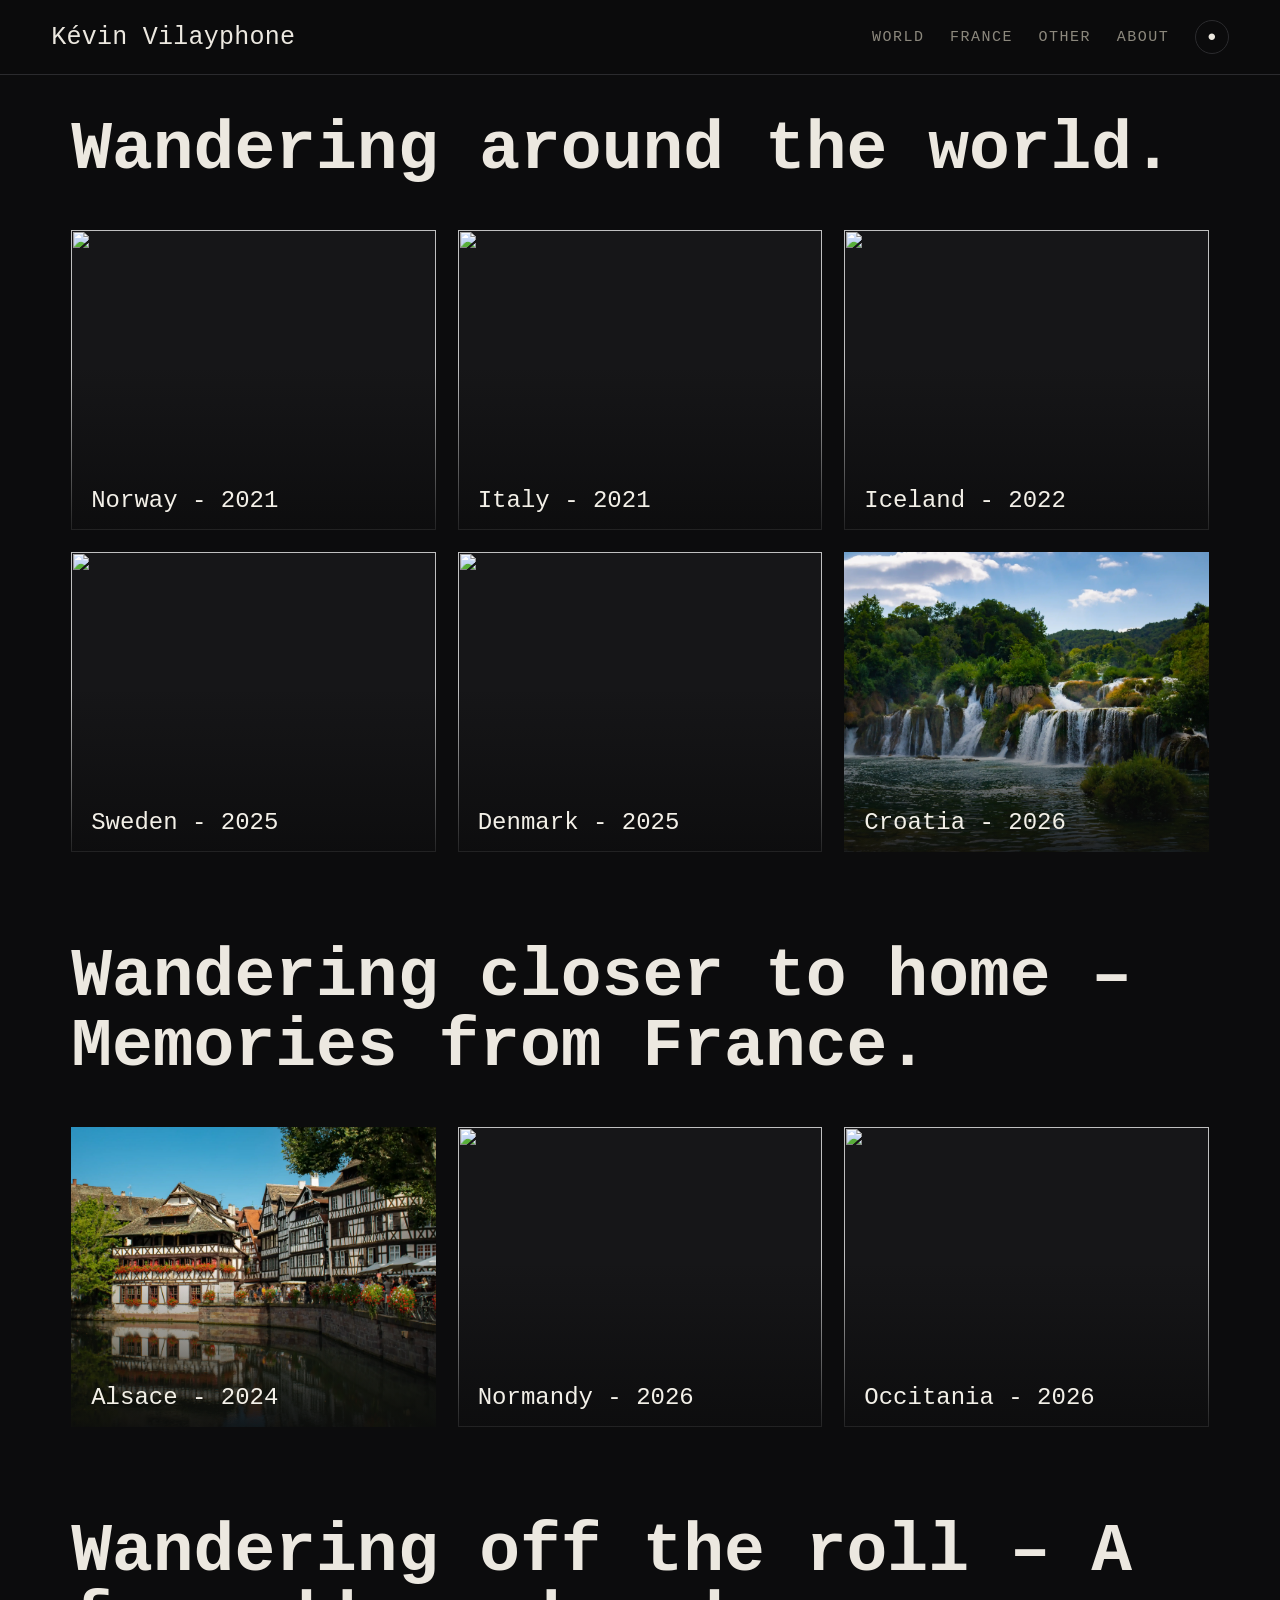
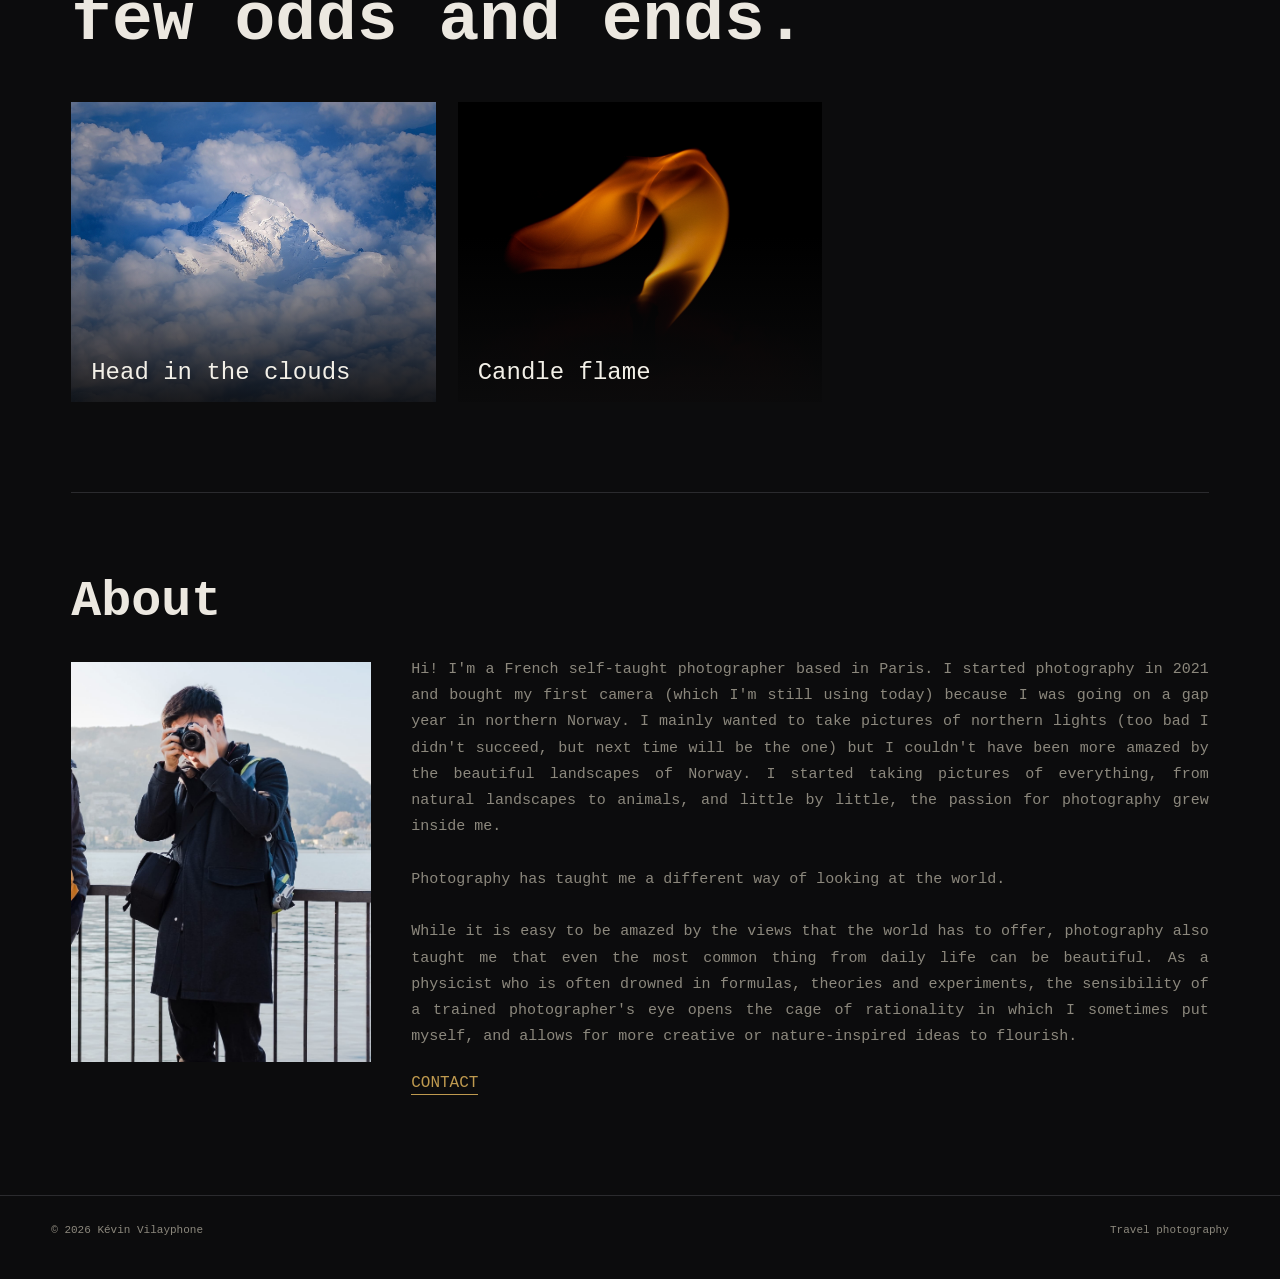
==== index.html @ ce4d6ad4 "Add files via upload" ====
<!DOCTYPE html>
<html lang="fr">
<head>
<script>(function(){try{var t=localStorage.getItem("kv-theme");if(t)document.documentElement.setAttribute("data-theme",t);}catch(e){}})();</script>
<meta charset="UTF-8">
<meta name="viewport" content="width=device-width, initial-scale=1.0">
<title>Kévin Vilayphone — Photography</title>
<link rel="preconnect" href="https://fonts.googleapis.com">
<link rel="preconnect" href="https://fonts.gstatic.com" crossorigin>
<link href="https://fonts.googleapis.com/css2?family=Inter:ital,wght@0,400;0,500;0,600;1,400;1,500&family=IBM+Plex+Mono:wght@400;500&display=block" rel="stylesheet">
<link rel="stylesheet" href="style.css">
</head>
<body>

<header>
  <a href="index.html" class="wordmark">Kévin Vilayphone</a>
  <div class="header-right">
    <nav class="main-nav" id="mainNav">
      <a href="index.html#world" class="back-link">World</a>
      <a href="index.html#france" class="back-link">France</a>
      <a href="index.html#other" class="back-link">Other</a>
      <a href="index.html#about" class="back-link">About</a>
    </nav>
    <button class="nav-toggle" id="navToggle" aria-label="Ouvrir le menu">☰</button>
    <button class="theme-toggle" id="themeToggle" aria-label="Basculer entre fond clair et fond sombre">
      <span class="icon">●</span>
    </button>
  </div>
</header>

<main>

  <section class="intro" id="world">
    <h1>Wandering around the world.</h1>
  </section>

  <section class="trips-grid" id="trips">
    <a class="trip-card" href="norvege.html" aria-label="Ouvrir le carnet Norvege">
      <div class="trip-strip">
        <img src="norvege-2021/norway-thumb.jpg" alt="">
      </div>
      <div class="trip-label"><h2>Norway - 2021</h2></div>
    </a>

    <a class="trip-card" href="italie.html" aria-label="Ouvrir le carnet Italie">
      <div class="trip-strip">
        <img src="italie-2021/italy-thumb.jpg" alt="">
      </div>
      <div class="trip-label"><h2>Italy - 2021</h2></div>
    </a>

    <a class="trip-card" href="islande.html" aria-label="Ouvrir le carnet Islande">
      <div class="trip-strip">
        <img src="islande-2022/iceland-thumb.jpg" alt="">
      </div>
      <div class="trip-label"><h2>Iceland - 2022</h2></div>
    </a>

    <a class="trip-card" href="suede.html" aria-label="Ouvrir le carnet Suede">
      <div class="trip-strip">
        <img src="suede-2025/sweden-thumb.webp" alt="">
      </div>
      <div class="trip-label"><h2>Sweden - 2025</h2></div>
    </a>

    <a class="trip-card" href="danemark.html" aria-label="Ouvrir le carnet Danemark">
      <div class="trip-strip">
        <img src="danemark-2025/denmark-thumb.webp" alt="">
      </div>
      <div class="trip-label"><h2>Denmark - 2025</h2></div>
    </a>

    <a class="trip-card" href="croatie.html" aria-label="Ouvrir le carnet Croatie">
      <div class="trip-strip">
        <img src="croatie-2026/croatia-thumb.webp" alt="">
      </div>
      <div class="trip-label"><h2>Croatia - 2026</h2></div>
    </a>
  </section>

  <section class="intro2" id="france">
    <h1>Wandering closer to home – Memories from France.</h1>
  </section>
  
  <section class="trips-grid" id="trips">
    <a class="trip-card" href="alsace.html" aria-label="Ouvrir le carnet Normandie">
      <div class="trip-strip">
        <img src="alsace-2024/alsace-thumb.webp" alt="">
      </div>
      <div class="trip-label"><h2>Alsace - 2024</h2></div>
    </a>

    <a class="trip-card" href="normandie.html" aria-label="Ouvrir le carnet Normandie">
      <div class="trip-strip">
        <img src="normandie-2026/normandy-thumb.webp" alt="">
      </div>
      <div class="trip-label"><h2>Normandy - 2026</h2></div>
    </a>

    <a class="trip-card" href="occitanie.html" aria-label="Ouvrir le carnet Occitanie">
      <div class="trip-strip">
        <img src="occitanie-2026/occitania-thumb.webp" alt="">
      </div>
      <div class="trip-label"><h2>Occitania - 2026</h2></div>
    </a>
  </section>

  <section class="intro2" id="other">
    <h1>Wandering off the roll – A few odds and ends.</h1>
  </section>
  
  <section class="trips-grid" id="trips">
    <a class="trip-card" href="ciel.html" aria-label="Ouvrir le carnet Ciel">
      <div class="trip-strip">
        <img src="ciel/skies-thumb.webp" alt="">
      </div>
      <div class="trip-label"><h2>Head in the clouds</h2></div>
    </a>

    <a class="trip-card" href="bougies.html" aria-label="Ouvrir le carnet Occitanie">
      <div class="trip-strip">
        <img src="bougies/candles-thumb.webp" alt="">
      </div>
      <div class="trip-label"><h2>Candle flame</h2></div>
    </a>
  </section>

  <section class="about" id="about">
    <h2 class="about-title">About</h2>
    <div class="about-photo">
      <img src="about-photo.jpg" alt="Kévin Vilayphone">
    </div>
    <div class="about-text">
      <p>Hi! I'm a French self-taught photographer based in Paris. I started photography in 2021 and bought my first camera (which I'm still using today) 
        because I was going on a gap year in northern Norway. I mainly wanted to take pictures of northern lights (too bad I didn't succeed, but next time will be the one) 
        but I couldn't have been more amazed by the beautiful landscapes of Norway. I started taking pictures of everything, from natural landscapes to animals, and little by little, 
        the passion for photography grew inside me. 
        <br>  
        <br> 
        Photography has taught me a different way of looking at the world. 
        <br>
        <br> 
        While it is easy to be amazed by the views that the world has to offer, photography also taught me that even the most common thing from daily life can be beautiful. 
        As a physicist who is often drowned in formulas, theories and experiments, the sensibility of a trained photographer's eye opens the 
        cage of rationality in which I sometimes put myself, and allows for more creative or nature-inspired ideas to flourish.
      </p>
      <a class="contact-link" href="mailto:kevin.vilayphone@gmail.com">CONTACT</a>
    </div>
  </section>

</main>

<footer>
  <span>© 2026 Kévin Vilayphone</span>
  <span class="mono">Travel photography</span>
</footer>

<script src="script.js"></script>
</body>
</html>
---- style.css ----
:root{
  --ink:#0c0c0d;
  --surface:#161618;
  --surface-2:#1e1e21;
  --text:#ece8e0;
  --muted:#8c887d;
  --accent:#bf9a4f;
  --line:#2b2b2e;
  --max:1240px;
  --header-bg:rgba(12,12,13,0.86);
  --band-bg:rgba(12,12,13,0.55);
  --plus-bg:rgba(12,12,13,0.55);
  --plus-border:rgba(236,232,224,0.25);
  --shadow:rgba(0,0,0,0.6);
  --lightbox-bg:rgba(9,9,10,0.97);
  --detail:#cfccc2;
  --card-fade:rgba(12,12,13,0.88);
  color-scheme:dark;
}

:root[data-theme="light"]{
  --ink:#f7f5f0;
  --surface:#ffffff;
  --surface-2:#f0eee7;
  --text:#181714;
  --muted:#716c62;
  --accent:#9c7a2f;
  --line:#e2ded3;
  --header-bg:rgba(247,245,240,0.86);
  --band-bg:rgba(247,245,240,0.55);
  --plus-bg:rgba(247,245,240,0.6);
  --plus-border:rgba(24,23,20,0.2);
  --shadow:rgba(0,0,0,0.18);
  --lightbox-bg:rgba(247,245,240,0.97);
  --detail:#3d3a33;
  --card-fade:rgba(10,9,7,0.82);
  color-scheme:light;
}

*{ box-sizing:border-box; }
html{ scroll-behavior:smooth; }
@media (prefers-reduced-motion: reduce){
  html{ scroll-behavior:auto; }
  *{ animation-duration:0.001ms !important; transition-duration:0.001ms !important; }
}

body{
  margin:0;
  background:var(--ink);
  color:var(--text);
  font-family:'Courier Prime', monospace;
  -webkit-font-smoothing:antialiased;
  transition:background-color .35s ease, color .35s ease;
}

a{ color:inherit; text-decoration:none; }
::selection{ background:var(--accent); color:#0c0c0d; }
:focus-visible{ outline:2px solid var(--accent); outline-offset:3px; }
.mono{ font-family:'Courier Prime', monospace; }

/* ---------- Header ---------- */
header{
  position:sticky; top:0; z-index:40;
  display:flex; align-items:center; justify-content:space-between;
  padding:20px clamp(20px,4vw,56px);
  background:var(--header-bg);
  backdrop-filter:blur(10px);
  border-bottom:1px solid var(--line);
}
.wordmark{
  font-family:'Special Elite', monospace;
  font-style:normal;
  font-size:25px;
  letter-spacing:0.01em;
}
.header-right{ display:flex; align-items:center; gap:clamp(14px,2vw,28px); position:relative; }
.main-nav{ display:flex; align-items:center; gap:clamp(14px,2vw,28px); }
.nav-toggle{
  display:none;
  align-items:center; justify-content:center;
  width:34px; height:34px;
  border:1px solid var(--line);
  border-radius:50%;
  background:none;
  color:var(--text);
  cursor:pointer;
  font-size:15px;
  line-height:1;
  padding:0;
  flex:0 0 auto;
  transition:border-color .25s ease, color .25s ease;
}
.nav-toggle:hover{ border-color:var(--accent); color:var(--accent); }
.back-link{
  font-size:15px;
  font-weight:500;
  text-transform:uppercase;
  letter-spacing:0.1em;
  color:var(--muted);
  transition:color .25s ease;
  display:flex; align-items:center; gap:8px;
}
.back-link:hover{ color:var(--accent); }

.theme-toggle{
  display:flex; align-items:center; justify-content:center;
  width:34px; height:34px;
  border:1px solid var(--line);
  border-radius:50%;
  background:none;
  color:var(--text);
  cursor:pointer;
  font-size:15px;
  line-height:1;
  padding:0;
  flex:0 0 auto;
  transition:border-color .25s ease, color .25s ease;
}
.theme-toggle:hover{ border-color:var(--accent); color:var(--accent); }
.theme-toggle span{ display:block; line-height:1; transform:translateY(-2px); }
.theme-toggle .icon{ display:block; }

main{ max-width:var(--max); margin:0 auto; padding:0 clamp(20px,4vw,56px); }

/* ---------- Homepage intro ---------- */
.intro{
  padding:40px 0 30px;
  scroll-margin-top:100px;
}
.intro .eyebrow{
  font-family:'Courier Prime', monospace;
  font-weight:500; font-size:18px; letter-spacing:0.12em; text-transform:uppercase;
  color:var(--accent); margin-bottom:16px; display:block;
}
.intro h1{
  font-family:'Special Elite', monospace;
  font-size:clamp(30px,6vw,68px);
  line-height:1.02;
  margin:0 0 16px;
}
.intro h1 em{ font-style:italic; font-weight:400; }
.intro p{ max-width:520px; color:var(--muted); font-size:16px; line-height:1.6; }

.intro2{
  padding:0px 0 30px;
  scroll-margin-top:100px;
}
.intro2 .eyebrow{
  font-family:'Courier Prime', monospace;
  font-weight:500; font-size:18px; letter-spacing:0.12em; text-transform:uppercase;
  color:var(--accent); margin-bottom:16px; display:block;
}
.intro2 h1{
  font-family:'Special Elite', monospace;
  font-size:clamp(30px,6vw,68px);
  line-height:1.02;
  margin:0 0 16px;
}
.intro2 h1 em{ font-style:italic; font-weight:400; }
.intro2 p{ max-width:520px; color:var(--muted); font-size:16px; line-height:1.6; }

.intro3{
  padding:0px 0 30px;
  scroll-margin-top:100px;
}
.intro3 .eyebrow{
  font-family:'Courier Prime', monospace;
  font-weight:500; font-size:18px; letter-spacing:0.12em; text-transform:uppercase;
  color:var(--accent); margin-bottom:16px; display:block;
}
.intro3 h1{
  font-family:'Special Elite', monospace;
  font-size:clamp(30px,6vw,68px);
  line-height:1.02;
  margin:0 0 16px;
}
.intro3 h1 em{ font-style:italic; font-weight:400; }
.intro3 p{ max-width:520px; color:var(--muted); font-size:16px; line-height:1.6; }

/* ---------- Trip mosaic (homepage) ---------- */
.trips-grid{
  display:grid;
  grid-template-columns:repeat(auto-fill, minmax(320px,1fr));
  gap:22px;
  padding-bottom:90px;
}
.trip-card{
  position:relative;
  display:block;
  height:300px;
  overflow:hidden;
  background:var(--surface);
  cursor:pointer;
  opacity:0; transform:translateY(16px);
  transition:opacity .6s ease, transform .6s ease;
}
.trip-card.in{ opacity:1; transform:translateY(0); }
.trip-strip{
  position:absolute; inset:0;
}
.trip-strip img{
  position:absolute; inset:0;
  width:100%; height:100%; object-fit:cover; display:block;
  opacity:1;
}

.trip-card::after{
  content:'';
  position:absolute; inset:0;
  background:linear-gradient(180deg, rgba(0,0,0,0) 45%, var(--card-fade) 100%);
  pointer-events:none;
}
.trip-label{
  position:absolute; left:20px; right:20px; bottom:16px; z-index:2;
  display:flex; align-items:baseline; justify-content:space-between; gap:10px;
  pointer-events:none;
}
.trip-label h2{
  font-family:'Special Elite', monospace;
  font-weight:400;
  font-size:24px; color:#f3f0e8; margin:0;
}
.trip-label .count{ display:none; }
.trip-card:hover .trip-label h2{ opacity:0.85; }

/* ---------- Trip page header ---------- */
.trip-header{ padding:64px 0 36px; }
.trip-header .eyebrow{
  font-family:'Courier Prime', monospace;
  font-size:20px; font-weight:600; letter-spacing:0.1em; text-transform:uppercase;
  color:var(--accent); margin-bottom:14px; display:block;
}
.trip-header h1{
  font-family:'Special Elite', monospace;
  font-size:clamp(30px,6vw,72px);
  margin:0 0 12px;
}
.trip-header p{ color:var(--detail); max-width:none; line-height:1.6; font-size:15px; text-align:justify; }

/* ---------- Gallery (trip page — scrolling row) ---------- */
.gallery{
  display:grid;
  grid-template-columns:repeat(3, 1fr);
  grid-auto-rows:8px;
  gap:16px;
  padding-bottom:20px;
}
.gallery figure{
  margin:0;
  position:relative; overflow:hidden;
  background:var(--surface);
  cursor:zoom-in;
  opacity:0; transform:translateY(16px);
  transition:opacity .6s ease, transform .6s ease;
}
.gallery figure.in{ opacity:1; transform:translateY(0); }
.gallery img{
  width:100%; height:100%; object-fit:cover; display:block;
  transition:transform .6s cubic-bezier(.2,.7,.2,1), filter .4s ease;
  filter:grayscale(8%);
}
.gallery figure:hover img{ filter:grayscale(0%); }

.trip-footer-nav{
  padding:40px 0 90px;
  border-top:1px solid var(--line);
  margin-top:56px;
}
.trip-footer-nav a{
  font-family:'Courier Prime', monospace; font-size:12px;
  color:var(--accent); letter-spacing:0.04em;
}

/* ---------- About / Contact (homepage) ---------- */
.about{
  border-top:1px solid var(--line);
  padding:80px 0;
  display:grid; grid-template-columns:300px 1fr; gap:6px 40px; align-items:start;
  scroll-margin-top:100px;
}
.about-title{
  grid-column:1 / -1;
  font-family:'Special Elite', monospace;
  font-size:clamp(50px,3.4vw,38px); margin:0 0 26px; 
}
.about-photo{
  width:100%; aspect-ratio:3/4;
  overflow:hidden;
  background:var(--surface);
}
.about-photo img{
  width:100%; height:100%; object-fit:cover; display:block;
  filter:grayscale(10%);
}
.about-text{ display:flex; flex-direction:column; align-items:flex-start; transform:translateY(-20px);}
.about p{ color:var(--muted); line-height:1.75; font-size:15px; text-align:justify; }
.about a.contact-link{
  display:inline-block; margin-top:8px;
  font-family:'Courier Prime', monospace; font-size:16px;
  color:var(--accent); border-bottom:1px solid var(--accent);
  padding-bottom:2px;
}
@media (max-width:720px){
  .about{ grid-template-columns:1fr; }
  .about-photo{ max-width:220px; }
}

footer{
  border-top:1px solid var(--line);
  padding:28px clamp(20px,4vw,56px) 40px;
  display:flex; justify-content:space-between; flex-wrap:wrap; gap:10px;
  font-family:'Courier Prime', monospace; font-size:11px; color:var(--muted);
}

/* ---------- Lightbox ---------- */
dialog#lightbox{
  border:none; padding:0; max-width:100vw; max-height:100vh; width:100%; height:100%;
  background:var(--lightbox-bg);
}
dialog#lightbox::backdrop{ background:transparent; }
.lb-inner{
  position:relative; width:100%; height:100%;
  display:flex; align-items:center; justify-content:center;
  padding:60px 90px;
}
.lb-inner img{
  max-width:100%; max-height:100%; object-fit:contain;
  box-shadow:0 30px 80px var(--shadow);
}
.lb-caption{
  position:absolute; left:0; right:0; bottom:22px;
  text-align:center; font-family:'Courier Prime', monospace;
  font-size:12px; color:var(--muted); letter-spacing:0.04em;
  display:flex; align-items:center; justify-content:center; gap:10px;
}
.lb-caption .accent{ color:var(--accent); }
.lb-caption .lb-sep{ color:var(--line); }
.lb-close, .lb-prev, .lb-next{
  position:absolute;
  display:flex; align-items:center; justify-content:center;
  background:var(--plus-bg);
  border:1px solid var(--plus-border);
  border-radius:50%;
  color:var(--text);
  cursor:pointer; font-family:'Courier Prime', monospace;
  transition:border-color .2s ease, color .2s ease, background .2s ease;
}
.lb-close{ top:20px; right:24px; width:40px; height:40px; font-size:17px; }
.lb-prev, .lb-next{ top:50%; transform:translateY(-50%); width:52px; height:52px; font-size:22px; }
.lb-prev{ left:16px; } .lb-next{ right:16px; }
.lb-prev:hover, .lb-next:hover, .lb-close:hover{ border-color:var(--accent); color:var(--accent); }
@media (max-width:600px){
  .wordmark{ font-size:19px; }
  .back-link{ font-size:13px; letter-spacing:0.08em; }
  .main-nav{
    display:none;
    position:absolute; top:calc(100% + 10px); right:0; z-index:50;
    flex-direction:column; align-items:stretch; gap:0;
    min-width:150px;
    background:var(--surface);
    border:1px solid var(--line);
    border-radius:10px;
    padding:6px;
    box-shadow:0 16px 40px var(--shadow);
  }
  .main-nav.open{ display:flex; }
  .main-nav a{ padding:10px 12px; border-radius:6px; }
  .main-nav a:hover{ background:var(--surface-2); }
  .nav-toggle{ display:flex; }
  .intro{ padding:48px 0 32px; }
  .intro .eyebrow{ font-size:11px; }
  .intro h1{ font-size:clamp(26px,7vw,44px); }
  .intro p{ font-size:14px; }
  .trip-header{ padding:44px 0 24px; }
  .trip-header .eyebrow{ font-size:12px; }
  .trip-header h1{ font-size:clamp(28px,8vw,44px); }
  .trip-header p{ font-size:13px; }
  .about-title{ font-size:22px; }
  .about p{ font-size:13px; }
  .trip-footer-nav a{ font-size:11px; }
  footer{ font-size:10px; }
  .lb-caption{ font-size:11px; }
  .lb-inner{ padding:60px 16px; }
  .lb-prev{ left:6px; } .lb-next{ right:6px; }
  .lb-prev, .lb-next{ width:42px; height:42px; font-size:18px; }
  .trip-card{ height:240px; }
  .trip-label{ left:16px; right:16px; }
  .trip-label h2{ font-size:16px; }
  .gallery{ grid-template-columns:repeat(2, 1fr); gap:10px; }
}
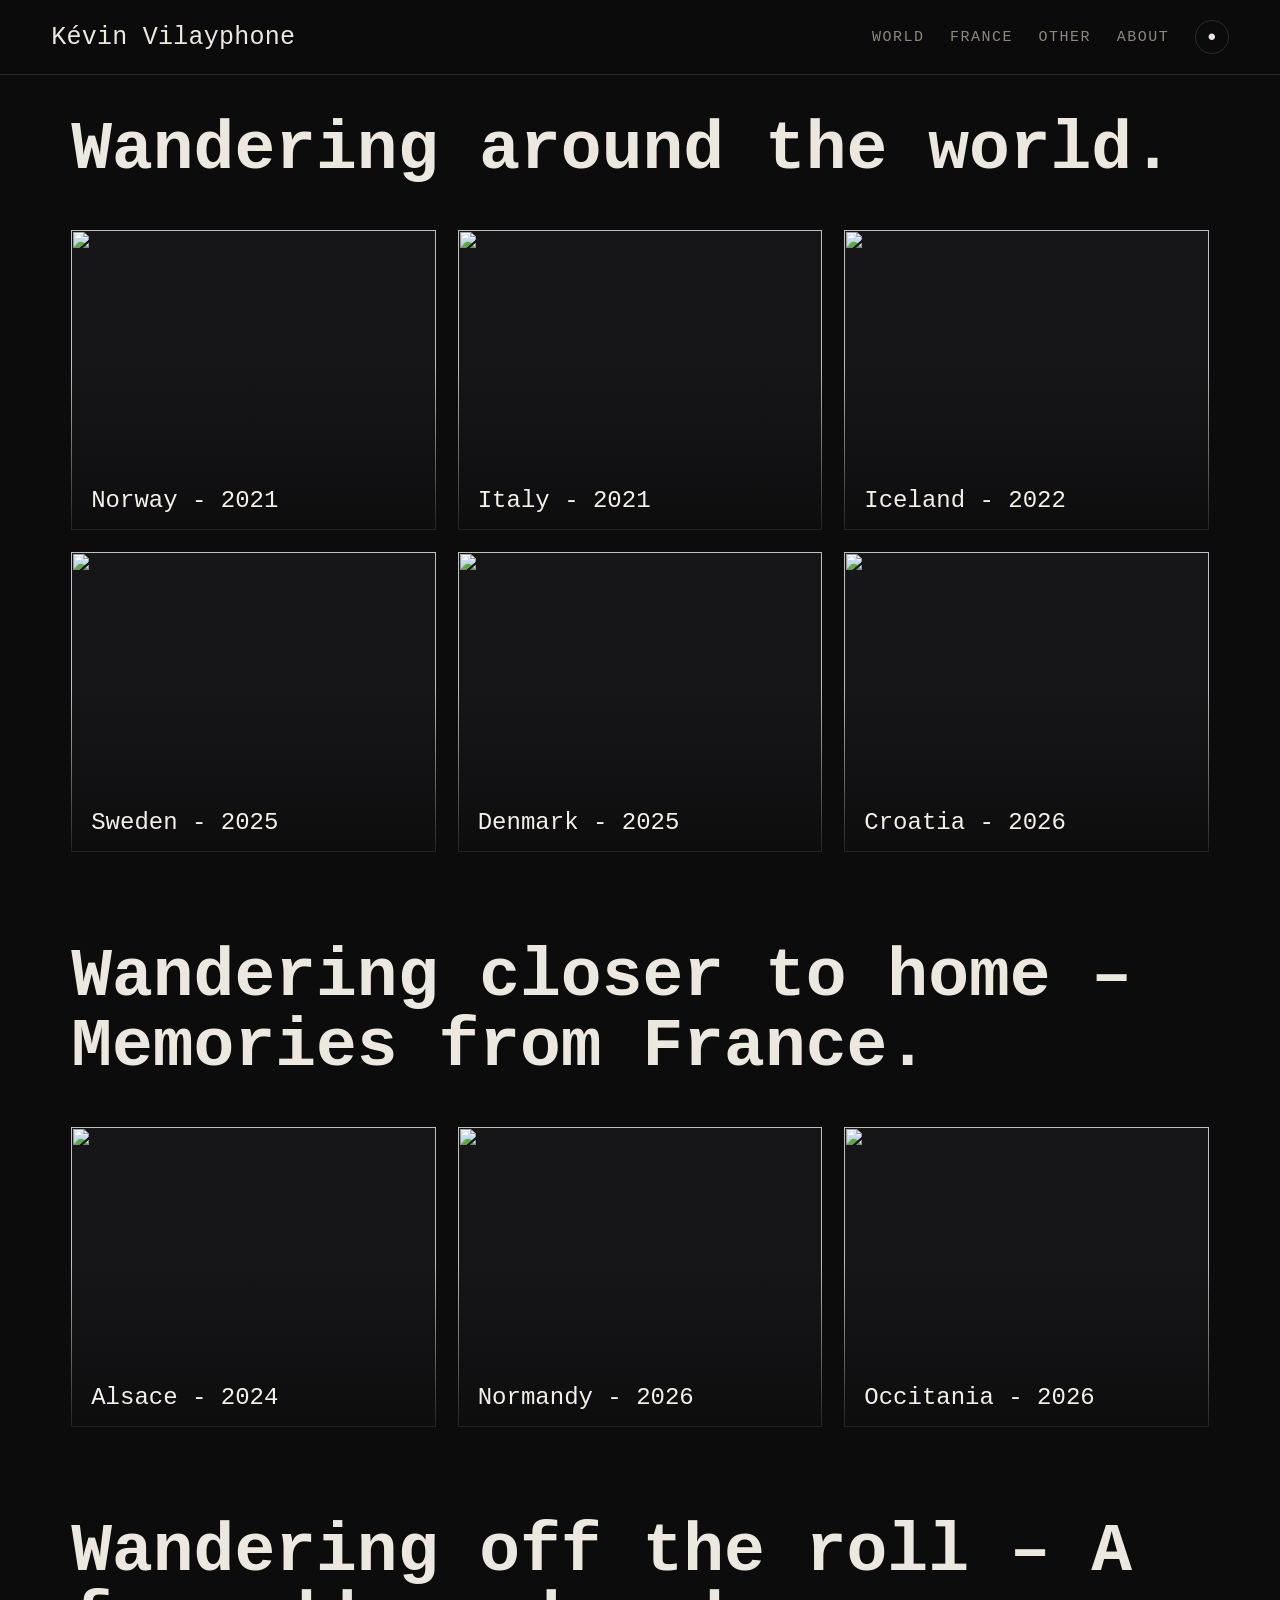
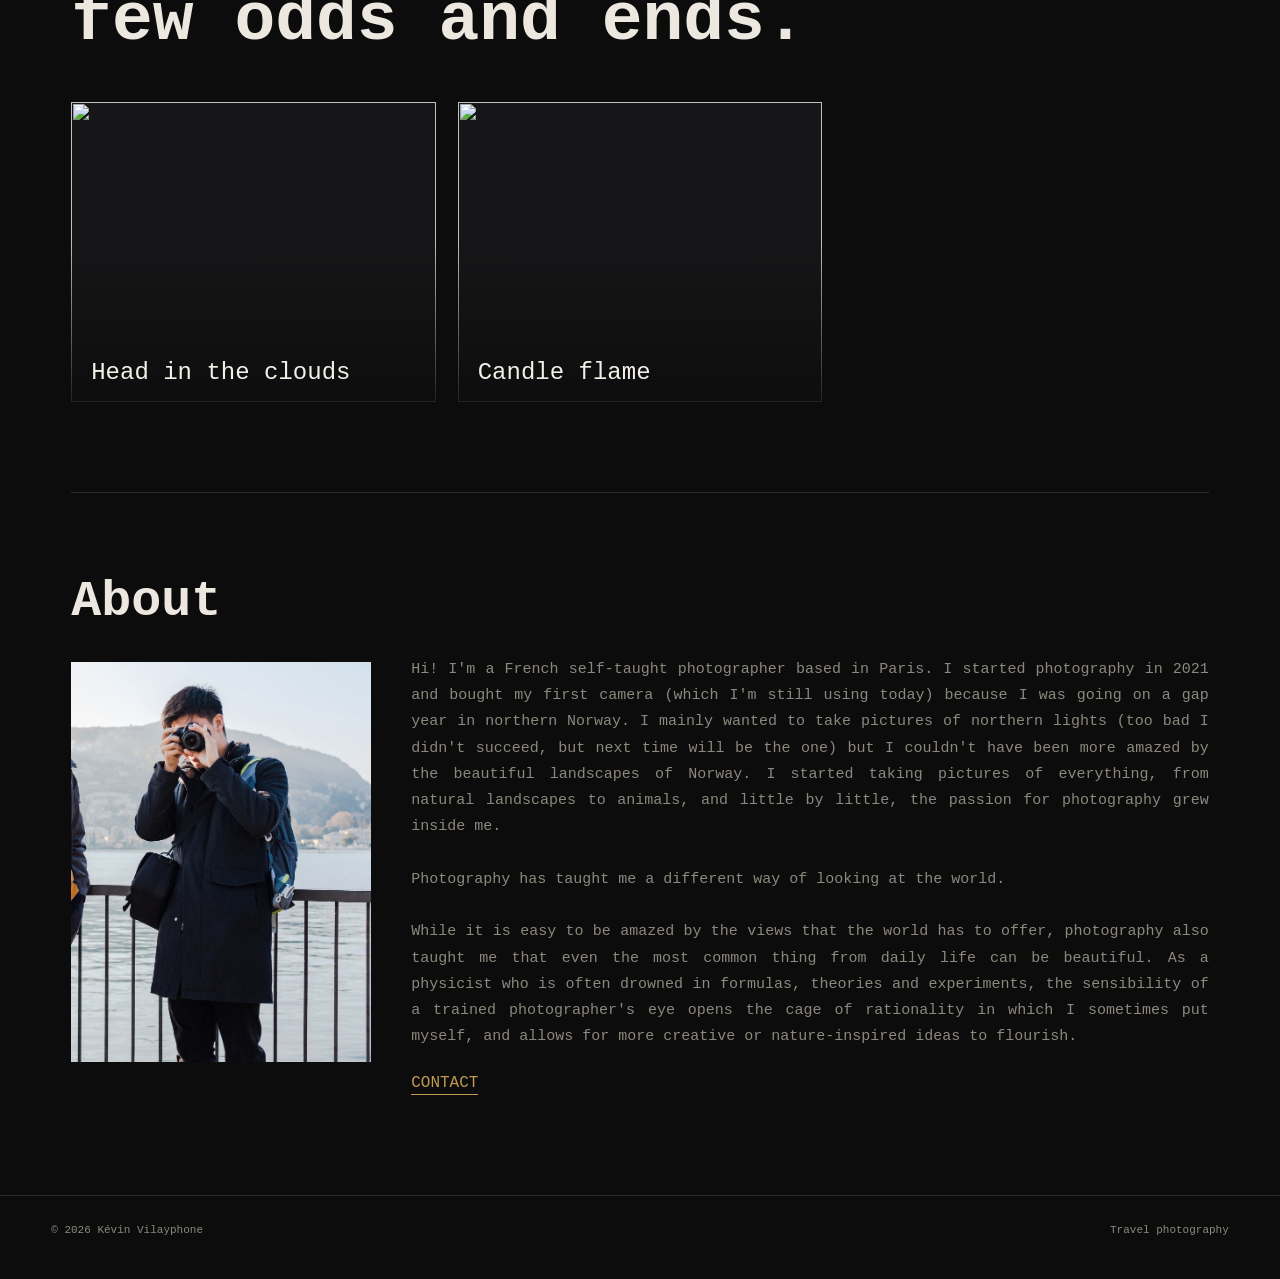
==== commit 50c80db3: "Add files via upload Bascule vers CDN pour le chargement photo" ====
--- a/index.html
+++ b/index.html
@@ -37,42 +37,42 @@
   <section class="trips-grid" id="trips">
     <a class="trip-card" href="norvege.html" aria-label="Ouvrir le carnet Norvege">
       <div class="trip-strip">
-        <img src="norvege-2021/norway-thumb.jpg" alt="">
+        <img src="https://res.cloudinary.com/pdptsotq/image/upload/f_auto,q_auto,w_800/norvege-2021/norway-thumb.jpg" alt="">
       </div>
       <div class="trip-label"><h2>Norway - 2021</h2></div>
     </a>
 
     <a class="trip-card" href="italie.html" aria-label="Ouvrir le carnet Italie">
       <div class="trip-strip">
-        <img src="italie-2021/italy-thumb.jpg" alt="">
+        <img src="https://res.cloudinary.com/pdptsotq/image/upload/f_auto,q_auto,w_800/italie-2021/italy-thumb.jpg" alt="">
       </div>
       <div class="trip-label"><h2>Italy - 2021</h2></div>
     </a>
 
     <a class="trip-card" href="islande.html" aria-label="Ouvrir le carnet Islande">
       <div class="trip-strip">
-        <img src="islande-2022/iceland-thumb.jpg" alt="">
+        <img src="https://res.cloudinary.com/pdptsotq/image/upload/f_auto,q_auto,w_800/islande-2022/iceland-thumb.jpg" alt="">
       </div>
       <div class="trip-label"><h2>Iceland - 2022</h2></div>
     </a>
 
     <a class="trip-card" href="suede.html" aria-label="Ouvrir le carnet Suede">
       <div class="trip-strip">
-        <img src="suede-2025/sweden-thumb.webp" alt="">
+        <img src="https://res.cloudinary.com/pdptsotq/image/upload/f_auto,q_auto,w_800/suede-2025/sweden-thumb.webp" alt="">
       </div>
       <div class="trip-label"><h2>Sweden - 2025</h2></div>
     </a>
 
     <a class="trip-card" href="danemark.html" aria-label="Ouvrir le carnet Danemark">
       <div class="trip-strip">
-        <img src="danemark-2025/denmark-thumb.webp" alt="">
+        <img src="https://res.cloudinary.com/pdptsotq/image/upload/f_auto,q_auto,w_800/danemark-2025/denmark-thumb.webp" alt="">
       </div>
       <div class="trip-label"><h2>Denmark - 2025</h2></div>
     </a>
 
     <a class="trip-card" href="croatie.html" aria-label="Ouvrir le carnet Croatie">
       <div class="trip-strip">
-        <img src="croatie-2026/croatia-thumb.webp" alt="">
+        <img src="https://res.cloudinary.com/pdptsotq/image/upload/f_auto,q_auto,w_800/croatie-2026/croatia-thumb.webp" alt="">
       </div>
       <div class="trip-label"><h2>Croatia - 2026</h2></div>
     </a>
@@ -85,21 +85,21 @@
   <section class="trips-grid" id="trips">
     <a class="trip-card" href="alsace.html" aria-label="Ouvrir le carnet Normandie">
       <div class="trip-strip">
-        <img src="alsace-2024/alsace-thumb.webp" alt="">
+        <img src="https://res.cloudinary.com/pdptsotq/image/upload/f_auto,q_auto,w_800/alsace-2024/alsace-thumb.webp" alt="">
       </div>
       <div class="trip-label"><h2>Alsace - 2024</h2></div>
     </a>
 
     <a class="trip-card" href="normandie.html" aria-label="Ouvrir le carnet Normandie">
       <div class="trip-strip">
-        <img src="normandie-2026/normandy-thumb.webp" alt="">
+        <img src="https://res.cloudinary.com/pdptsotq/image/upload/f_auto,q_auto,w_800/normandie-2026/normandy-thumb.webp" alt="">
       </div>
       <div class="trip-label"><h2>Normandy - 2026</h2></div>
     </a>
 
     <a class="trip-card" href="occitanie.html" aria-label="Ouvrir le carnet Occitanie">
       <div class="trip-strip">
-        <img src="occitanie-2026/occitania-thumb.webp" alt="">
+        <img src="https://res.cloudinary.com/pdptsotq/image/upload/f_auto,q_auto,w_800/occitanie-2026/occitania-thumb.webp" alt="">
       </div>
       <div class="trip-label"><h2>Occitania - 2026</h2></div>
     </a>
@@ -112,14 +112,14 @@
   <section class="trips-grid" id="trips">
     <a class="trip-card" href="ciel.html" aria-label="Ouvrir le carnet Ciel">
       <div class="trip-strip">
-        <img src="ciel/skies-thumb.webp" alt="">
+        <img src="https://res.cloudinary.com/pdptsotq/image/upload/f_auto,q_auto,w_800/ciel/skies-thumb.webp" alt="">
       </div>
       <div class="trip-label"><h2>Head in the clouds</h2></div>
     </a>
 
     <a class="trip-card" href="bougies.html" aria-label="Ouvrir le carnet Occitanie">
       <div class="trip-strip">
-        <img src="bougies/candles-thumb.webp" alt="">
+        <img src="https://res.cloudinary.com/pdptsotq/image/upload/f_auto,q_auto,w_800/bougies/candles-thumb.webp" alt="">
       </div>
       <div class="trip-label"><h2>Candle flame</h2></div>
     </a>
--- a/style.css
+++ b/style.css
@@ -283,6 +283,7 @@
   font-family:'Special Elite', monospace;
   font-size:clamp(50px,3.4vw,38px); margin:0 0 26px; 
 }
+
 .about-photo{
   width:100%; aspect-ratio:3/4;
   overflow:hidden;
@@ -299,10 +300,6 @@
   font-family:'Courier Prime', monospace; font-size:16px;
   color:var(--accent); border-bottom:1px solid var(--accent);
   padding-bottom:2px;
-}
-@media (max-width:720px){
-  .about{ grid-template-columns:1fr; }
-  .about-photo{ max-width:220px; }
 }
 
 footer{
@@ -349,7 +346,7 @@
 .lb-prev, .lb-next{ top:50%; transform:translateY(-50%); width:52px; height:52px; font-size:22px; }
 .lb-prev{ left:16px; } .lb-next{ right:16px; }
 .lb-prev:hover, .lb-next:hover, .lb-close:hover{ border-color:var(--accent); color:var(--accent); }
-@media (max-width:600px){
+@media (max-width:720px){
   .wordmark{ font-size:19px; }
   .back-link{ font-size:13px; letter-spacing:0.08em; }
   .main-nav{
@@ -381,10 +378,19 @@
   footer{ font-size:10px; }
   .lb-caption{ font-size:11px; }
   .lb-inner{ padding:60px 16px; }
-  .lb-prev{ left:6px; } .lb-next{ right:6px; }
+  .lb-prev{ left:8px; } .lb-next{ right:8px; }
   .lb-prev, .lb-next{ width:42px; height:42px; font-size:18px; }
+  .theme-toggle:hover{ border-color:var(--accent); color:var(--accent); }
+  .theme-toggle span{ display:block; line-height:1; transform:translateY(0px); }
+  .theme-toggle .icon{ display:block; }
   .trip-card{ height:240px; }
   .trip-label{ left:16px; right:16px; }
   .trip-label h2{ font-size:16px; }
+  .about{ grid-template-columns:1fr; gap:28px; }
+  .about-photo{ max-width:220px; }
+  .about-text{ transform:none; }
+  .about-title{font-size:clamp(32px,3.4vw,38px); margin:0 0 0px; }
   .gallery{ grid-template-columns:repeat(2, 1fr); gap:10px; }
-}
+  .lb-prev, .lb-next{ width:42px; height:42px; font-size:18px; background:none; border:none; color:#f3f0e8; text-shadow:0 1px 5px rgba(0,0,0,0.85), 0 0 14px rgba(0,0,0,0.6); }
+  .lb-prev:hover, .lb-next:hover{ color:#f3f0e8; border-color:transparent; opacity:0.7; }
+}
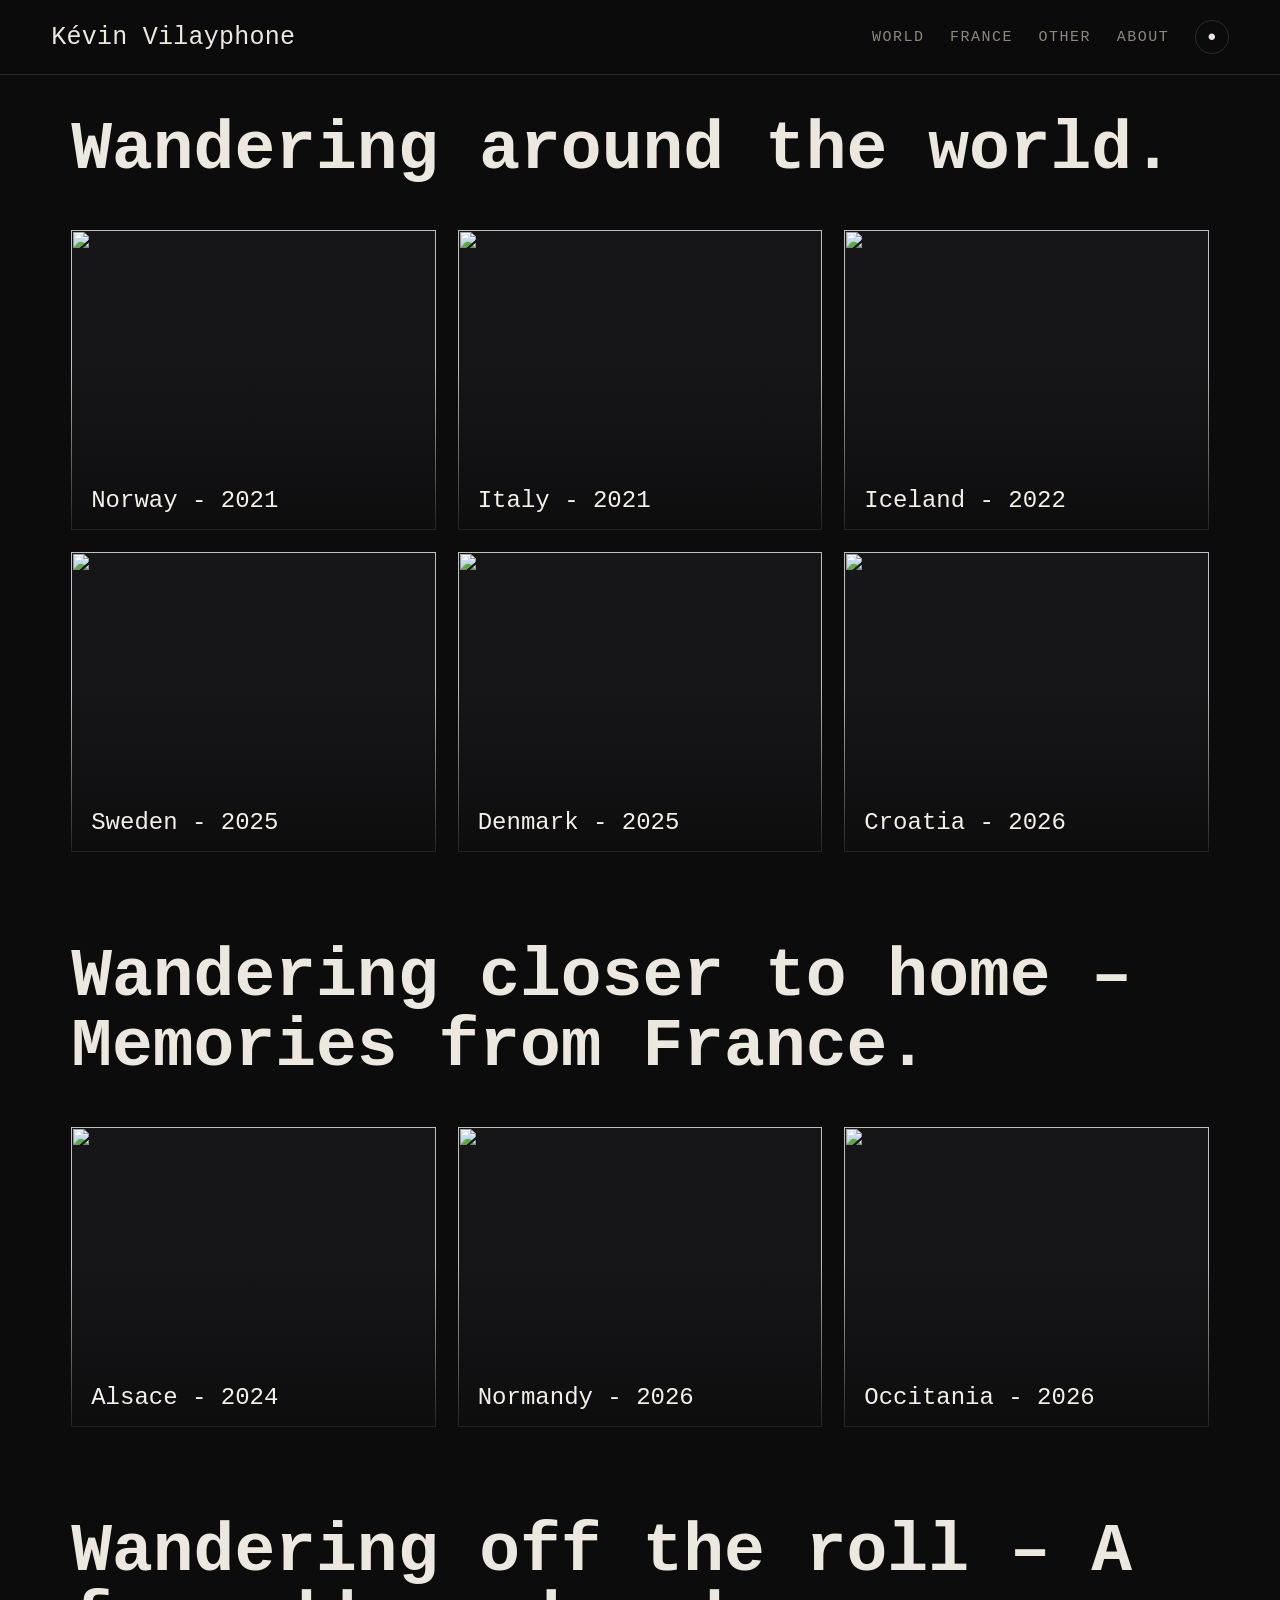
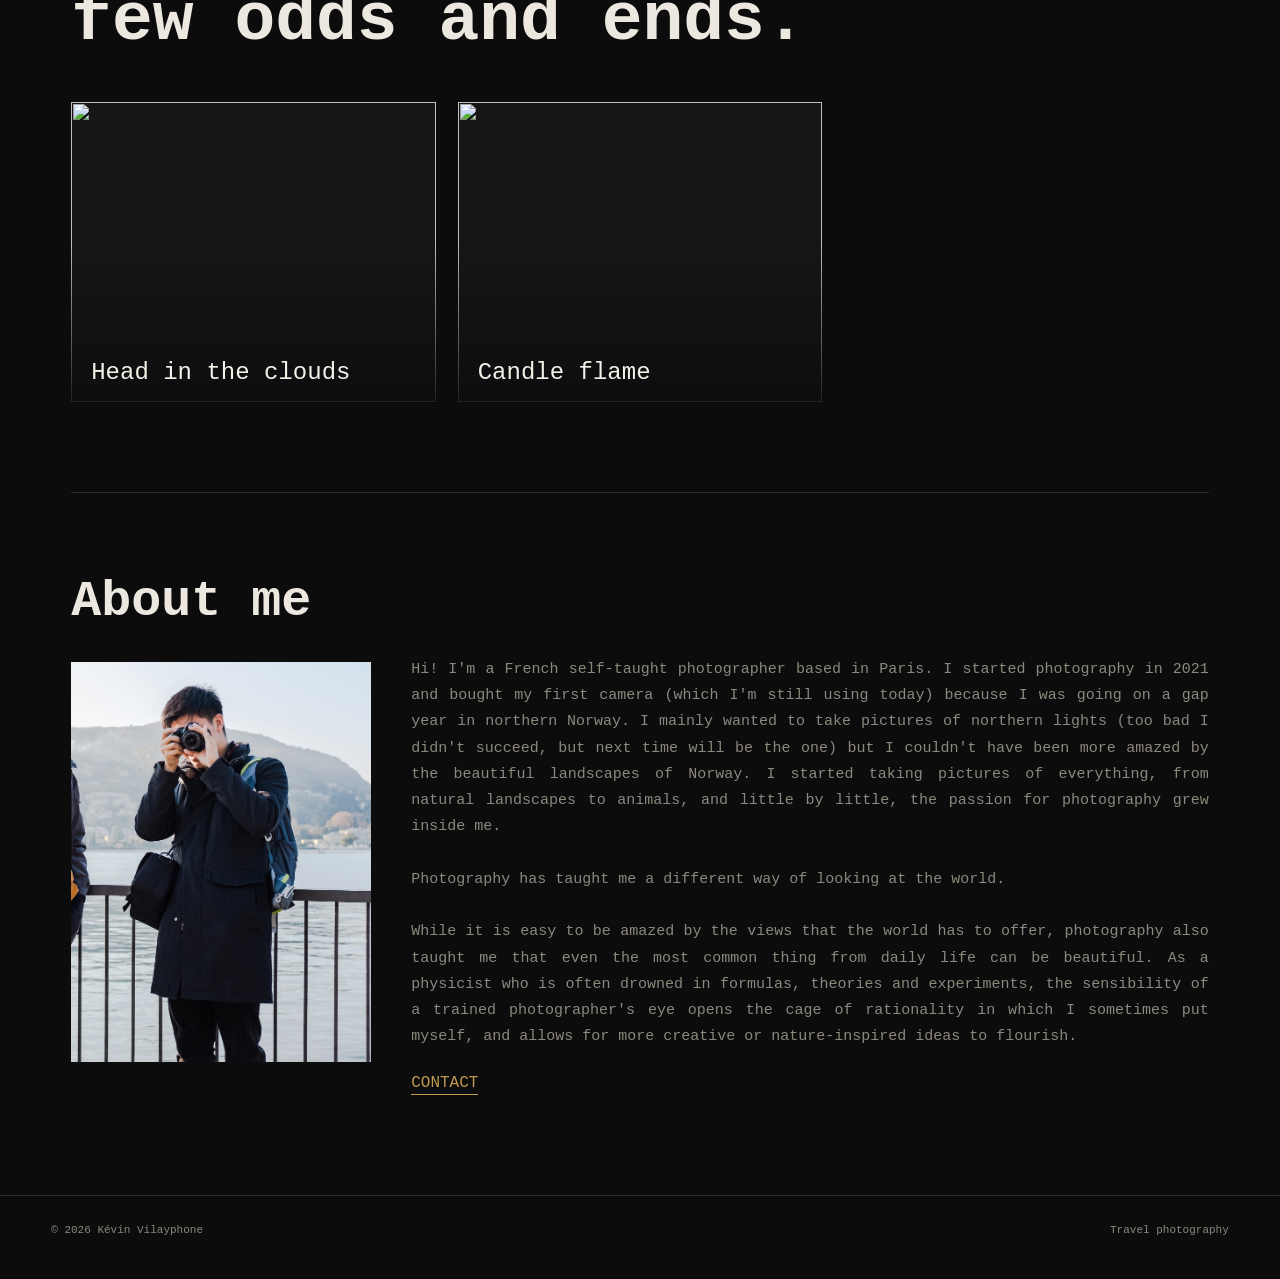
==== commit 33b20628: "Update index.html" ====
--- a/index.html
+++ b/index.html
@@ -126,7 +126,7 @@
   </section>
 
   <section class="about" id="about">
-    <h2 class="about-title">About</h2>
+    <h2 class="about-title">About me</h2>
     <div class="about-photo">
       <img src="about-photo.jpg" alt="Kévin Vilayphone">
     </div>
